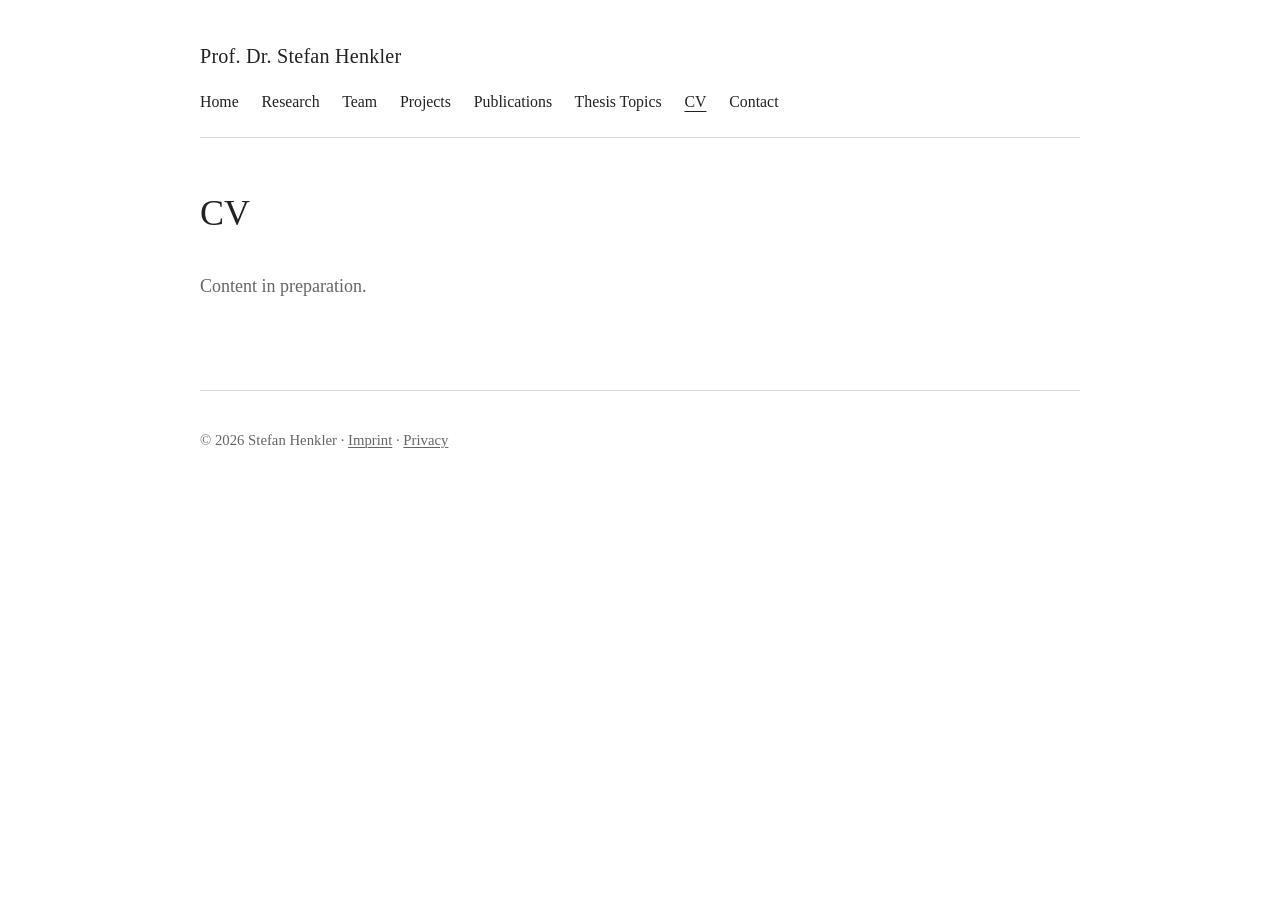
==== cv/index.html @ 5a9f4f34 "firste version" ====
<!DOCTYPE html>
<html lang="en">
<head>
  <meta charset="utf-8">
  <meta name="viewport" content="width=device-width, initial-scale=1">
  <meta name="description" content="Research of Prof. Dr. Stefan Henkler on model-based engineering of dependable and intelligent cyber-physical systems.">
  <title>CV | Prof. Dr. Stefan Henkler</title>
  <link rel="stylesheet" href="../assets/css/style.css">
</head>
<body>
<header>
  <p class="site-title"><a href="../index.html">Prof. Dr. Stefan Henkler</a></p>
  <nav aria-label="Main navigation"><a href="../index.html">Home</a> <a href="../research/">Research</a> <a href="../team/">Team</a> <a href="../projects/">Projects</a> <a href="../publications/">Publications</a> <a href="../thesis-topics/">Thesis Topics</a> <a href="../cv/" aria-current="page">CV</a> <a href="../contact/">Contact</a></nav>
</header>
<main>
  <h1>CV</h1>
  <p class="placeholder">Content in preparation.</p>
</main>
<footer><p>&copy; 2026 Stefan Henkler &middot; <a href="../impressum.html">Imprint</a> &middot; <a href="../datenschutz.html">Privacy</a></p></footer>
</body>
</html>
---- assets/css/style.css ----
:root { --text:#222; --muted:#666; --rule:#d8d8d8; --paper:#fff; --max:880px; }
* { box-sizing:border-box; }
html { background:var(--paper); color:var(--text); font-family: Georgia, "Times New Roman", serif; font-size:18px; line-height:1.58; }
body { margin:0; }
a { color:inherit; text-decoration-thickness:1px; text-underline-offset:.16em; }
a:hover { text-decoration-thickness:2px; }
header, main, footer { width:min(calc(100% - 3rem), var(--max)); margin-inline:auto; }
header { padding:2.3rem 0 1.1rem; border-bottom:1px solid var(--rule); }
.site-title { margin:0 0 .75rem; font-size:1.12rem; letter-spacing:.01em; }
.site-title a { text-decoration:none; }
nav { font-size:.88rem; line-height:1.9; }
nav a { margin-right:1.05rem; text-decoration:none; white-space:nowrap; }
nav a[aria-current="page"] { text-decoration:underline; text-underline-offset:.25em; }
main { padding:3rem 0 4rem; }
h1,h2,h3 { font-weight:normal; line-height:1.22; }
h1 { font-size:2rem; margin:0 0 2rem; }
h2 { font-size:1.45rem; margin:3.5rem 0 1.4rem; padding-top:.8rem; border-top:1px solid var(--rule); }
h3 { font-size:1.17rem; margin:2.3rem 0 .8rem; }
p { margin:.8rem 0 1rem; }
.lead { font-size:1.08rem; }
.research-citation { font-size:.92em; }
.research-citation a { text-decoration-style:dotted; }
.section-intro { color:#444; max-width:48rem; }
.research-chain { margin-top:2.2rem; font-size:.96rem; letter-spacing:.01em; }
.publications-toolbar { margin:0 0 2rem; font-size:.9rem; color:var(--muted); }
.year-group { margin:2.7rem 0 0; }
.year-group h2 { margin-bottom:.9rem; }
.publication { padding:.72rem 0 .82rem; border-bottom:1px solid #ececec; scroll-margin-top:1.5rem; }
.publication p { margin:0; }
.publication .authors { font-size:.94rem; }
.publication .title { margin:.12rem 0; }
.publication .venue { font-size:.91rem; color:#555; }
.publication .links { margin-top:.18rem; font-size:.84rem; color:#555; }
.publication .links a { margin-right:.7rem; }
footer { border-top:1px solid var(--rule); padding:1.3rem 0 2.5rem; font-size:.82rem; color:var(--muted); }
.placeholder { color:var(--muted); }
@media (max-width:640px){ html{font-size:17px} header,main,footer{width:min(calc(100% - 2rem),var(--max))} main{padding-top:2.2rem} nav a{margin-right:.7rem} }
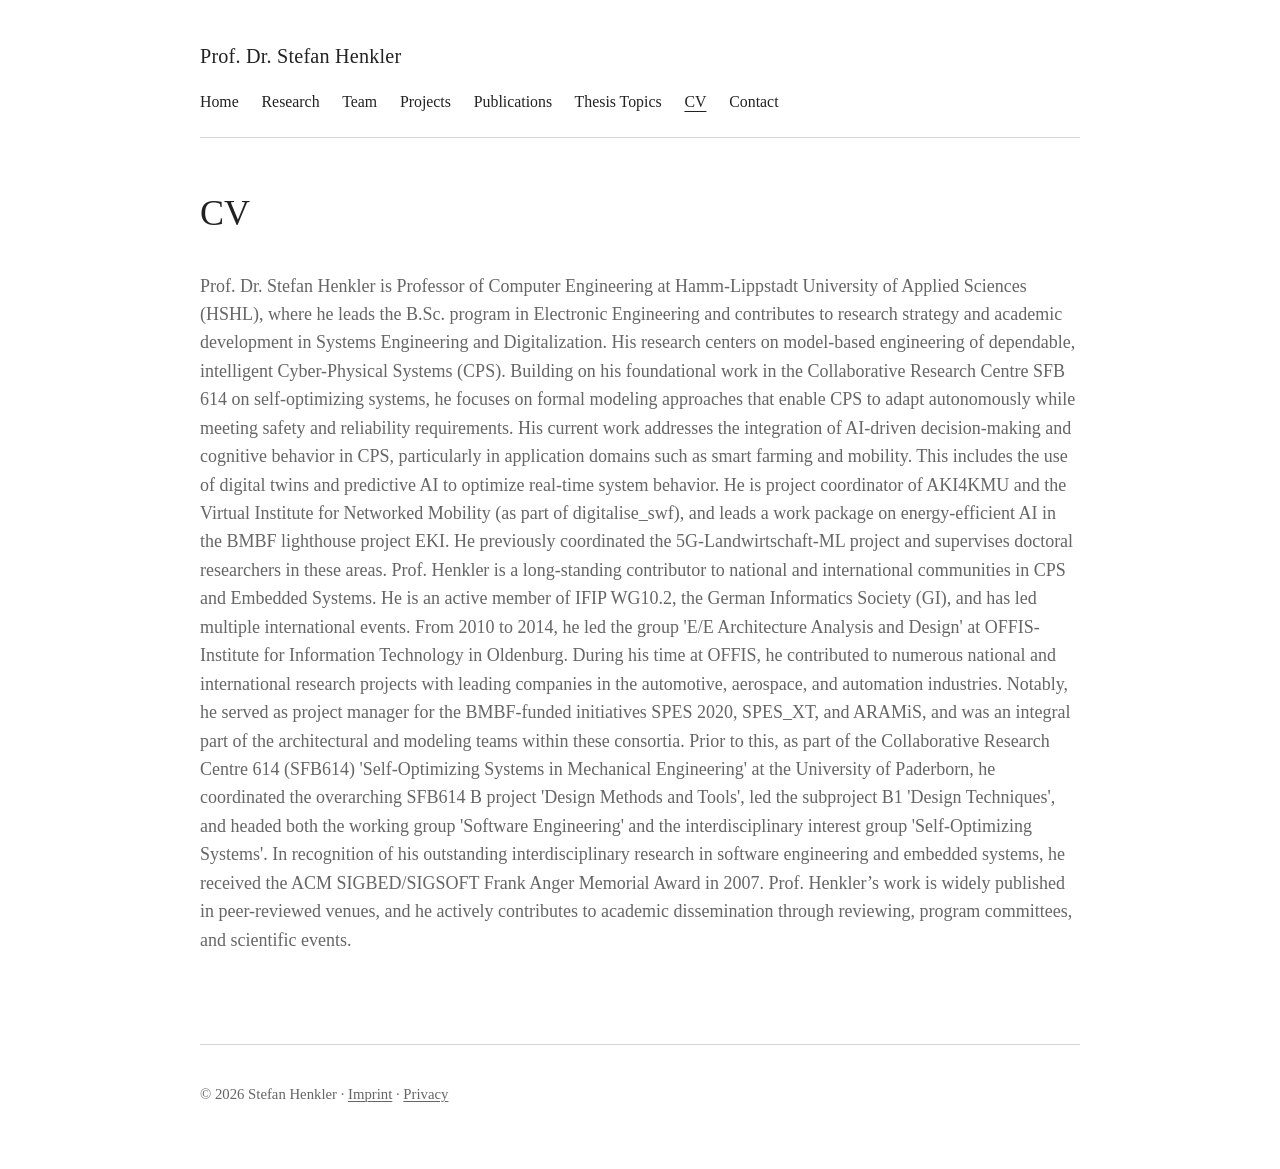
==== commit 37fd500a: "Update index.html" ====
--- a/cv/index.html
+++ b/cv/index.html
@@ -14,7 +14,7 @@
 </header>
 <main>
   <h1>CV</h1>
-  <p class="placeholder">Content in preparation.</p>
+  <p class="placeholder">Prof. Dr. Stefan Henkler is Professor of Computer Engineering at Hamm-Lippstadt University of Applied Sciences (HSHL), where he leads the B.Sc. program in Electronic Engineering and contributes to research strategy and academic development in Systems Engineering and Digitalization. His research centers on model-based engineering of dependable, intelligent Cyber-Physical Systems (CPS). Building on his foundational work in the Collaborative Research Centre SFB 614 on self-optimizing systems, he focuses on formal modeling approaches that enable CPS to adapt autonomously while meeting safety and reliability requirements. His current work addresses the integration of AI-driven decision-making and cognitive behavior in CPS, particularly in application domains such as smart farming and mobility. This includes the use of digital twins and predictive AI to optimize real-time system behavior. He is project coordinator of AKI4KMU and the Virtual Institute for Networked Mobility (as part of digitalise_swf), and leads a work package on energy-efficient AI in the BMBF lighthouse project EKI. He previously coordinated the 5G-Landwirtschaft-ML project and supervises doctoral researchers in these areas. Prof. Henkler is a long-standing contributor to national and international communities in CPS and Embedded Systems. He is an active member of IFIP WG10.2, the German Informatics Society (GI), and has led multiple international events. From 2010 to 2014, he led the group 'E/E Architecture Analysis and Design' at OFFIS-Institute for Information Technology in Oldenburg. During his time at OFFIS, he contributed to numerous national and international research projects with leading companies in the automotive, aerospace, and automation industries. Notably, he served as project manager for the BMBF-funded initiatives SPES 2020, SPES_XT, and ARAMiS, and was an integral part of the architectural and modeling teams within these consortia. Prior to this, as part of the Collaborative Research Centre 614 (SFB614) 'Self-Optimizing Systems in Mechanical Engineering' at the University of Paderborn, he coordinated the overarching SFB614 B project 'Design Methods and Tools', led the subproject B1 'Design Techniques', and headed both the working group 'Software Engineering' and the interdisciplinary interest group 'Self-Optimizing Systems'. In recognition of his outstanding interdisciplinary research in software engineering and embedded systems, he received the ACM SIGBED/SIGSOFT Frank Anger Memorial Award in 2007. Prof. Henkler’s work is widely published in peer-reviewed venues, and he actively contributes to academic dissemination through reviewing, program committees, and scientific events. </p>
 </main>
 <footer><p>&copy; 2026 Stefan Henkler &middot; <a href="../impressum.html">Imprint</a> &middot; <a href="../datenschutz.html">Privacy</a></p></footer>
 </body>
